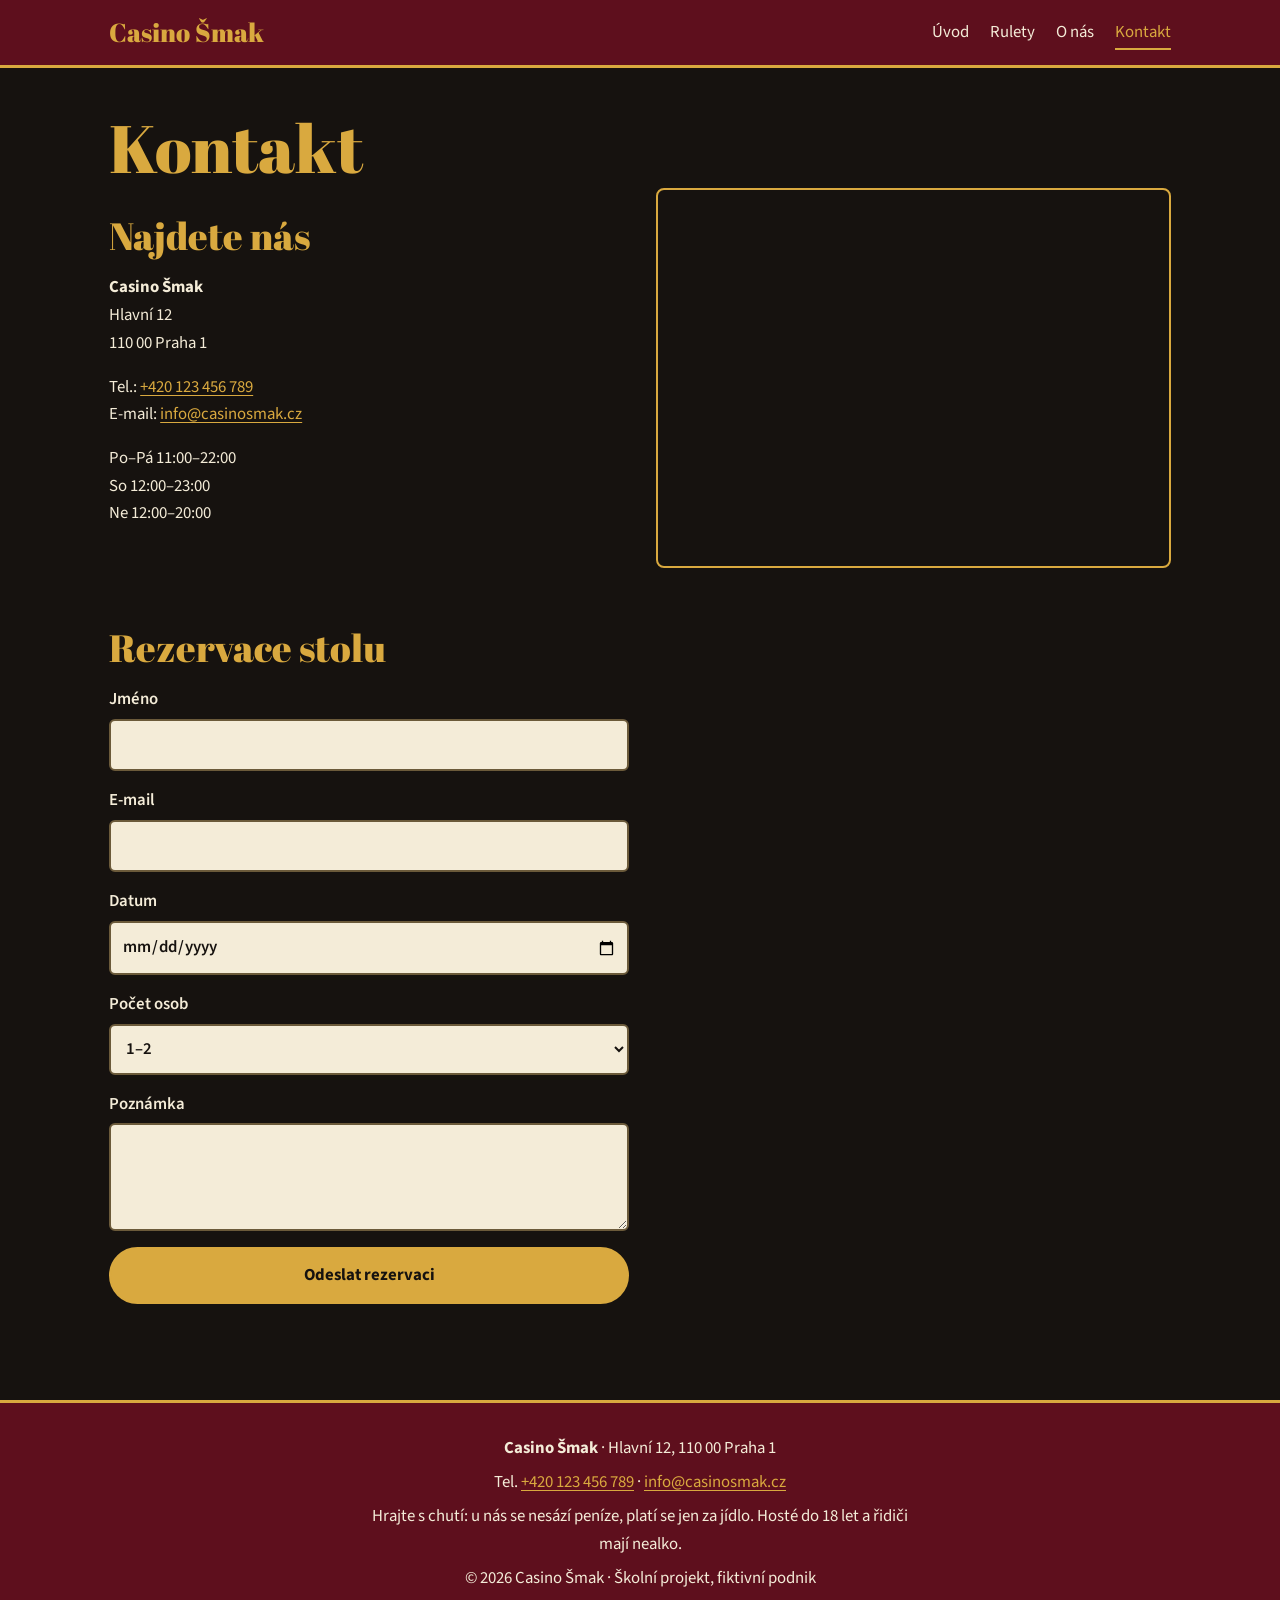
==== kontakt.html @ 5f8b4757 "Add files via upload" ====
<!DOCTYPE html>
<html lang="cs">
<head>
  <meta charset="UTF-8">
  <meta name="viewport" content="width=device-width, initial-scale=1">
  <title>Kontakt | Casino Šmak</title>
  <meta name="description" content="Kontakt, mapa a rezervace stolu v Casino Šmak.">
  <link rel="icon" href="favicon.svg" type="image/svg+xml">
  <link rel="preconnect" href="https://fonts.googleapis.com">
  <link rel="stylesheet" href="https://fonts.googleapis.com/css2?family=Abril+Fatface&family=Source+Sans+3:wght@400;600;700&display=swap">
  <link rel="stylesheet" href="style.css">
</head>
<body>
<header>
  <div class="header-in">
    <a class="logo" href="index.html">Casino Šmak</a>
    <nav aria-label="Hlavní navigace">
      <ul>
        <li><a href="index.html">Úvod</a></li>
        <li><a href="rulety.html">Rulety</a></li>
        <li><a href="o-nas.html">O nás</a></li>
        <li><a href="kontakt.html" class="aktivni">Kontakt</a></li>
      </ul>
    </nav>
  </div>
</header>
<main>
  <h1>Kontakt</h1>
  <section class="dva-sloupce">
    <div>
      <h2>Najdete nás</h2>
      <p><strong>Casino Šmak</strong><br>Hlavní 12<br>110 00 Praha 1</p>
      <p>Tel.: <a href="tel:+420123456789">+420 123 456 789</a><br>E-mail: <a href="mailto:info@casinosmak.cz">info@casinosmak.cz</a></p>
      <p>Po–Pá 11:00–22:00<br>So 12:00–23:00<br>Ne 12:00–20:00</p>
    </div>
    <!-- IFRAME: mapa. Odkaz vygenerujete na openstreetmap.org → Sdílet → Vložit HTML -->
    <iframe title="Mapa s polohou restaurace" loading="lazy"
      src="https://www.openstreetmap.org/export/embed.html?bbox=14.4150%2C50.0840%2C14.4290%2C50.0900&amp;layer=mapnik&amp;marker=50.0870%2C14.4220"></iframe>
  </section>
  <section id="rezervace">
    <h2>Rezervace stolu</h2>
        <form action="mailto:info@casinosmak.cz" method="post" enctype="text/plain">
      <label>Jméno<input type="text" name="jmeno" required></label>
      <label>E-mail<input type="email" name="email" required></label>
      <label>Datum<input type="date" name="datum" required></label>
      <label>Počet osob
        <select name="osoby"><option>1–2</option><option>3–4</option><option>5–8</option><option>9 a více</option></select>
      </label>
      <label>Poznámka<textarea name="poznamka" rows="3"></textarea></label>
      <button class="tlacitko" type="submit">Odeslat rezervaci</button>
    </form>
  </section>
</main>
<footer>
  <p><strong>Casino Šmak</strong> · Hlavní 12, 110 00 Praha 1</p>
  <p>Tel. <a href="tel:+420123456789">+420 123 456 789</a> · <a href="mailto:info@casinosmak.cz">info@casinosmak.cz</a></p>
  <p>Hrajte s chutí: u nás se nesází peníze, platí se jen za jídlo. Hosté do 18 let a řidiči mají nealko.</p>
  <p>&copy; 2026 Casino Šmak · Školní projekt, fiktivní podnik</p>
</footer>
</body>
</html>
---- style.css ----
/* ===== ZMĚNA BAREV A PÍSMA: stačí upravit tyto hodnoty ===== */
:root{
  --filc:#0d4a36;        /* zelené sukno */
  --bordo:#5e0f1d;       /* casino červená */
  --zlato:#d9a93f;       /* akcent */
  --slonovina:#f4ecd8;   /* světlý text */
  --noc:#16120f;         /* pozadí */
  --font-nadpis:"Abril Fatface",Georgia,serif;
  --font-text:"Source Sans 3",Arial,sans-serif;
  --max:1100px;
}
*{box-sizing:border-box;margin:0;padding:0}
html{scroll-behavior:smooth}
body{font-family:var(--font-text);color:var(--slonovina);background:var(--noc);line-height:1.65;font-size:1.05rem}
img{max-width:100%;display:block;background:#2a231e}
h1,h2,h3{font-family:var(--font-nadpis);font-weight:400;line-height:1.2;color:var(--zlato)}
h1{font-size:clamp(2.4rem,7vw,4.2rem)}
h2{font-size:clamp(1.7rem,4vw,2.4rem);margin-bottom:1rem}
h3{font-size:1.3rem;margin-bottom:.4rem}
p{margin-bottom:1rem;max-width:68ch}
a{color:var(--zlato);text-underline-offset:3px;transition:color .2s}
a:hover{color:#fff}
:focus-visible{outline:3px solid var(--zlato);outline-offset:3px}

/* ===== HLAVIČKA A NAVIGACE ===== */
header{background:var(--bordo);border-bottom:3px solid var(--zlato);position:sticky;top:0;z-index:10}
.header-in{max-width:var(--max);margin:0 auto;padding:.7rem 1.2rem;display:flex;flex-wrap:wrap;align-items:center;justify-content:space-between;gap:.5rem}
.logo{font-family:var(--font-nadpis);font-size:1.6rem;color:var(--zlato);text-decoration:none}
.logo:hover{color:#fff}
nav ul{list-style:none;display:flex;flex-wrap:wrap;gap:.3rem 1.3rem}
nav a{color:var(--slonovina);text-decoration:none;padding:.3rem 0;border-bottom:2px solid transparent;transition:border-color .2s,color .2s}
nav a:hover,nav a.aktivni{color:var(--zlato);border-bottom-color:var(--zlato)}

/* ===== OBSAH ===== */
main{max-width:var(--max);margin:0 auto;padding:2.5rem 1.2rem}
section{margin-bottom:3.5rem}
.hero{background:linear-gradient(rgba(13,74,54,.72),rgba(22,18,15,.9)),url("img/hero.svg") center/cover,radial-gradient(circle at 50% 30%,var(--filc),var(--noc));padding:6.5rem 1.2rem;text-align:center;border-bottom:3px solid var(--zlato)}
.hero h1{margin-bottom:1rem}
.hero p{margin:0 auto 1.8rem;font-size:1.25rem}
.tlacitko{display:inline-block;background:var(--zlato);color:var(--noc);padding:.8rem 1.9rem;border-radius:999px;text-decoration:none;font-weight:700;border:2px solid var(--zlato);cursor:pointer;font:inherit;font-weight:700;transition:background .2s,color .2s,box-shadow .2s}
.tlacitko:hover{background:var(--noc);color:var(--zlato);box-shadow:0 0 16px rgba(217,169,63,.6)}
.mrizka{display:grid;grid-template-columns:repeat(auto-fit,minmax(250px,1fr));gap:1.5rem}
.karta{background:#221b16;border:1px solid var(--zlato);border-radius:8px;overflow:hidden;transition:transform .25s,box-shadow .25s}
.karta:hover{transform:translateY(-4px);box-shadow:0 0 20px rgba(217,169,63,.35)}
.karta img{width:100%;aspect-ratio:4/3;object-fit:cover}
.karta div{padding:1.1rem}
.karta .cena{color:var(--zlato);font-weight:700;font-size:1.2rem}
.dva-sloupce{display:grid;grid-template-columns:1fr 1fr;gap:2rem;align-items:center}
.dva-sloupce img{width:100%;border-radius:8px;border:2px solid var(--zlato);transition:transform .3s}
.dva-sloupce img:hover{transform:scale(1.02)}
ol.kroky{list-style:none;counter-reset:k;display:grid;grid-template-columns:repeat(auto-fit,minmax(220px,1fr));gap:1rem}
ol.kroky li{counter-increment:k;background:var(--filc);padding:1.1rem 1.1rem 1.1rem 3.4rem;border-radius:8px;position:relative}
ol.kroky li::before{content:counter(k);position:absolute;left:.9rem;top:.9rem;width:1.8rem;height:1.8rem;border-radius:50%;background:var(--zlato);color:var(--noc);font-weight:700;display:grid;place-items:center}

/* ===== RULETY ===== */
.zalozky{display:flex;flex-wrap:wrap;gap:.8rem;margin:1.2rem 0}
.zalozky button{font:inherit;font-weight:700;padding:.6rem 1.4rem;border-radius:999px;border:2px solid var(--zlato);background:transparent;color:var(--zlato);cursor:pointer;transition:background .2s,color .2s}
.zalozky button:hover{background:rgba(217,169,63,.2)}
.zalozky button[aria-pressed="true"]{background:var(--zlato);color:var(--noc)}
.stul{background:radial-gradient(circle at 50% 0,var(--filc),#08281d);border:3px solid var(--zlato);border-radius:16px;padding:1.5rem 1rem}
#kola{display:grid;grid-template-columns:repeat(auto-fit,minmax(250px,1fr));gap:1.2rem;justify-items:center}
.kolo{position:relative;text-align:center;width:100%;max-width:320px}
.kolo figcaption{font-family:var(--font-nadpis);color:var(--zlato);font-size:1.2rem;margin-bottom:.4rem}
.kolo canvas{width:100%;height:auto;aspect-ratio:1;border-radius:50%;box-shadow:0 0 0 6px #3a2a14,0 0 24px rgba(0,0,0,.6)}
.ukazatel{position:absolute;left:50%;top:2.1rem;transform:translateX(-50%);width:0;height:0;border:12px solid transparent;border-top:24px solid #fff;z-index:2;filter:drop-shadow(0 2px 2px #000)}
.ovladani{text-align:center;margin-top:1.5rem}
.ovladani .tlacitko:disabled{opacity:.5;cursor:wait}
.vysledek{margin-top:1.5rem;background:#221b16;border:2px dashed var(--zlato);border-radius:12px;padding:1.2rem;text-align:center}
.vysledek p{margin:.3rem auto}
.vysledek .jidlo{font-family:var(--font-nadpis);font-size:1.5rem;color:var(--zlato)}

/* ===== KONTAKT A IFRAME ===== */
iframe{width:100%;height:380px;border:2px solid var(--zlato);border-radius:8px}
form{display:grid;gap:1rem;max-width:520px}
label{font-weight:600;display:grid;gap:.3rem}
input,select,textarea{font:inherit;padding:.65rem;border:2px solid #6b5a3a;border-radius:6px;background:var(--slonovina);color:var(--noc)}
input:hover,select:hover,textarea:hover{border-color:var(--zlato)}

/* ===== PATIČKA ===== */
footer{background:var(--bordo);border-top:3px solid var(--zlato);padding:2rem 1.2rem;text-align:center}
footer p{margin:0 auto .4rem}

/* ===== MOBIL ===== */
@media (max-width:700px){
  .dva-sloupce{grid-template-columns:1fr}
  .header-in{justify-content:center}
  .hero{padding:4rem 1rem}
}
@media (prefers-reduced-motion:reduce){*{transition:none!important;scroll-behavior:auto}}
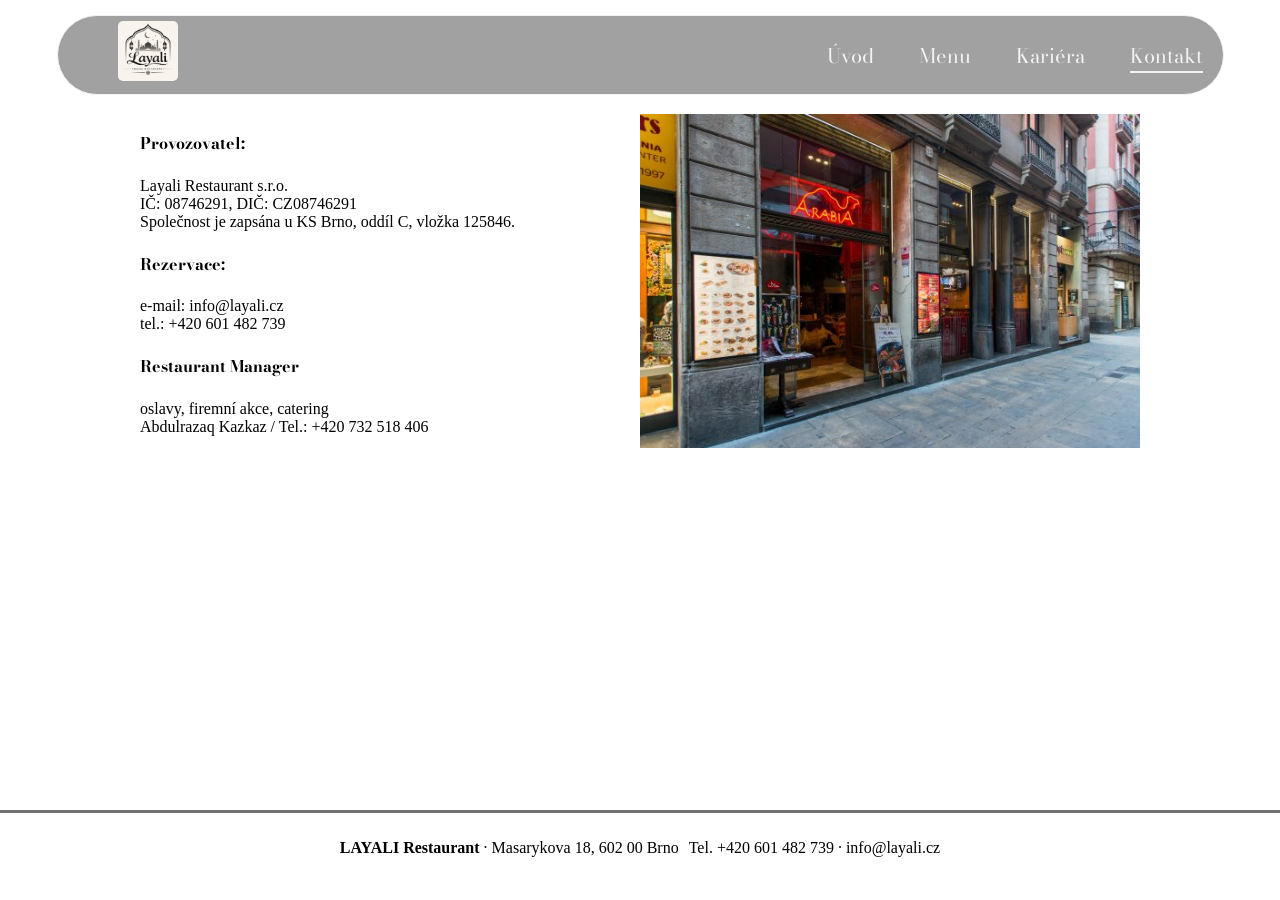
==== commit 77a24782: "Rename kontakt 1.html to kontakt.html to fix navigation links" ====
--- a/kontakt.html
+++ b/kontakt.html
@@ -1,61 +1,52 @@
 <!DOCTYPE html>
 <html lang="cs">
 <head>
-  <meta charset="UTF-8">
-  <meta name="viewport" content="width=device-width, initial-scale=1">
-  <title>Kontakt | Casino Šmak</title>
-  <meta name="description" content="Kontakt, mapa a rezervace stolu v Casino Šmak.">
-  <link rel="icon" href="favicon.svg" type="image/svg+xml">
-  <link rel="preconnect" href="https://fonts.googleapis.com">
-  <link rel="stylesheet" href="https://fonts.googleapis.com/css2?family=Abril+Fatface&family=Source+Sans+3:wght@400;600;700&display=swap">
-  <link rel="stylesheet" href="style.css">
+    <meta charset="UTF-8">
+    <meta name="viewport" content="width=device-width, initial-scale=1.0">
+    <link href="https://fonts.googleapis.com/css2?family=Bodoni+Moda:opsz,wght@6..96,400&display=swap" rel="stylesheet">
+    <title>Úvod / Layali</title>
+    <link rel="stylesheet" href="layali.css">
+    <link rel="icon" href="logo.png">
 </head>
-<body>
-<header>
-  <div class="header-in">
-    <a class="logo" href="index.html">Casino Šmak</a>
-    <nav aria-label="Hlavní navigace">
-      <ul>
-        <li><a href="index.html">Úvod</a></li>
-        <li><a href="rulety.html">Rulety</a></li>
-        <li><a href="o-nas.html">O nás</a></li>
-        <li><a href="kontakt.html" class="aktivni">Kontakt</a></li>
-      </ul>
-    </nav>
-  </div>
-</header>
-<main>
-  <h1>Kontakt</h1>
-  <section class="dva-sloupce">
-    <div>
-      <h2>Najdete nás</h2>
-      <p><strong>Casino Šmak</strong><br>Hlavní 12<br>110 00 Praha 1</p>
-      <p>Tel.: <a href="tel:+420123456789">+420 123 456 789</a><br>E-mail: <a href="mailto:info@casinosmak.cz">info@casinosmak.cz</a></p>
-      <p>Po–Pá 11:00–22:00<br>So 12:00–23:00<br>Ne 12:00–20:00</p>
+<body>  
+    <div id="nav">
+        <a href="index.html" class="logo"><img src="logo.png" width="60px" ></a>
+        <div class="nav2">
+            <a  href="index.html"> Úvod </a>
+            <a href="menu.html"> Menu </a>
+            <a href="kariera.html"> Kariéra </a>
+            <a href="kontakt.html" class="oznaceni"> Kontakt </a>
+        </div>
     </div>
-    <!-- IFRAME: mapa. Odkaz vygenerujete na openstreetmap.org → Sdílet → Vložit HTML -->
-    <iframe title="Mapa s polohou restaurace" loading="lazy"
-      src="https://www.openstreetmap.org/export/embed.html?bbox=14.4150%2C50.0840%2C14.4290%2C50.0900&amp;layer=mapnik&amp;marker=50.0870%2C14.4220"></iframe>
-  </section>
-  <section id="rezervace">
-    <h2>Rezervace stolu</h2>
-        <form action="mailto:info@casinosmak.cz" method="post" enctype="text/plain">
-      <label>Jméno<input type="text" name="jmeno" required></label>
-      <label>E-mail<input type="email" name="email" required></label>
-      <label>Datum<input type="date" name="datum" required></label>
-      <label>Počet osob
-        <select name="osoby"><option>1–2</option><option>3–4</option><option>5–8</option><option>9 a více</option></select>
-      </label>
-      <label>Poznámka<textarea name="poznamka" rows="3"></textarea></label>
-      <button class="tlacitko" type="submit">Odeslat rezervaci</button>
-    </form>
-  </section>
-</main>
-<footer>
-  <p><strong>Casino Šmak</strong> · Hlavní 12, 110 00 Praha 1</p>
-  <p>Tel. <a href="tel:+420123456789">+420 123 456 789</a> · <a href="mailto:info@casinosmak.cz">info@casinosmak.cz</a></p>
-  <p>Hrajte s chutí: u nás se nesází peníze, platí se jen za jídlo. Hosté do 18 let a řidiči mají nealko.</p>
-  <p>&copy; 2026 Casino Šmak · Školní projekt, fiktivní podnik</p>
-</footer>
-</body>
-</html>
+    <div class="info">
+        <div class="info2">
+            <h4> Provozovatel:</h4>
+            <p>
+                Layali Restaurant s.r.o.<br>
+                IČ: 08746291, DIČ: CZ08746291<br>
+                Společnost je zapsána u KS Brno, oddíl C, vložka 125846.<br>
+            </p>
+            <h4> Rezervace: </h4>
+            <p>
+                e-mail: info@layali.cz<br>
+                tel.: +420 601 482 739<br>
+            </p>
+            <h4> Restaurant Manager </h4>
+            <p>
+                oslavy, firemní akce, catering<br>
+                Abdulrazaq Kazkaz / Tel.: +420 732 518 406
+            </p>    
+        </div>
+        <img src="outside.png" width="500">
+    </div>
+    <br>
+    <div class="mapa">
+        <iframe src="https://www.google.com/maps/embed?pb=!1m18!1m12!1m3!1d34858.67332096648!2d19.848767792775806!3d47.04709562926912!2m3!1f0!2f0!3f0!3m2!1i1024!2i768!4f13.1!3m3!1m2!1s0x47416310cf9d3519%3A0x66b62b7e263c1905!2zTGFudGFpIEJpcnRvayAtIEVza8O8dsWRIMOpcyBSZW5kZXp2w6lueWhlbHlzesOtbg!5e0!3m2!1sen!2scz!4v1793916539679!5m2!1sen!2scz" width="900" height="250" style="border:0;" allowfullscreen="" loading="lazy" referrerpolicy="strict-origin-when-cross-origin"></iframe>
+    </div>
+    <br>
+    <footer>
+        <p><strong>LAYALI Restaurant</strong> · Masarykova 18, 602 00 Brno</p>
+        <p>Tel. <a href="tel:+420601482739">+420 601 482 739</a> ·
+        <a href="mailto:info@layali.cz">info@layali.cz</a></p>
+    </footer>
+</body>
--- a/layali.css
+++ b/layali.css
@@ -0,0 +1,224 @@
+
+body{
+    font-family: 'Bodoni Moda', serif;
+    margin: 0;
+}
+
+a {
+    text-decoration: none;
+}
+#pozadi{
+    position: absolute;
+    inset: 0;
+    z-index: -1;       
+}
+#pozadi img{
+    position: absolute;
+    inset: 0;
+    width: 100%;
+    height: 100%;
+    object-fit: cover;
+    filter: brightness(48%);   
+}
+
+.logo img{
+    border-radius: 5px;
+    text-decoration: none;
+    margin-bottom: 0;
+}
+
+#nav a{
+    text-decoration: none;
+    color: #F5F3F1;   
+    font-size: 20px;
+    margin-left:40px;
+}
+
+#nav{
+    background-color: rgba(114, 114, 114, 0.664);
+    padding:5px;
+    padding-left: 20px;
+    padding-right: 20px;
+    border-radius: 50px;
+    max-width: 1125px;
+    margin: 15px auto;
+    display: flex;
+    justify-content: space-between;
+    align-items: center;
+    border:#F5F3F1 solid 0.1px;
+}
+
+.oznaceni{
+    border-bottom: 2px solid #F5F3F1;
+}
+
+#nav a:hover{
+    color:black;
+}
+
+.deko{
+    color: #F5F3F1; 
+    background-color:  rgba(114, 114, 114, 0.664);
+    border:#F5F3F1 solid 0.1px;
+    padding: 0.1px;
+    border-radius: 50px;
+    max-width: 200px;
+    font-size: 12px;
+    text-align: center;
+    
+
+}
+
+.hlv{
+    max-width: 1100px;
+    margin:auto;
+}
+
+#slogan h1{
+    color:#F5F3F1;
+    font-size: 70px;
+    margin-bottom: 5px;
+    margin-top: 1px;
+    max-width: 650px;
+
+}
+.slogan2 h2{  
+    margin-top:0;
+    font-size: 15px;
+    color:#acacac;
+    max-width: 400px;
+    
+}
+
+.tlk1{
+    display: flex;
+    gap:10px;
+    font-size: 20px;  
+    align-items: center;
+    margin: auto;
+    max-width: 1100px;
+}
+
+.tlk2 p{
+    background-color: #F5F3F1;
+    padding:19px;
+    border-radius: 50px;
+    color:black;
+}
+
+.tlk3 p{
+    background-color: rgba(114, 114, 114, 0.765);
+    color:#F5F3F1;
+    padding:19px;
+    border-radius: 50px;
+}
+
+
+.hlv2{
+    max-width: 1000px;
+    margin:auto;
+    display: flex;
+    align-items: center;
+    justify-content: space-between;
+}
+
+.hlv2 h3{
+    font-size: 55px;
+    max-width: 10000px;
+}
+
+.hlv2 p{
+    text-align: justify;
+    font-size: 18px;
+    max-width: 400px;
+}
+
+h2{
+    font-size: 30px;
+    font-weight: lighter;
+    display: flex;
+    justify-content: center;
+}
+
+.menu {
+    max-width: 1000px;
+    margin:auto;
+    display: flex;
+    align-items: center;
+    justify-content: space-between;
+    font-family: 'Times New Roman', Times, serif;
+}
+
+.menu h4{
+    font-weight: lighter;
+    font-size: 20px;
+}
+
+.menu p{
+    font-size: 15px;
+
+}
+
+.cena p{
+    font-size: 21px;
+    font-family: 'Bodoni Moda', serif;
+}
+
+.info{
+    max-width: 1000px;
+    margin:auto;
+    display: flex;
+    align-items: center;
+    justify-content: space-between;
+}
+.info2 p{
+     font-family: 'Times New Roman', Times, serif;
+}
+
+iframe{
+    justify-content: center;
+    display: flex;
+    border:100px solid black;
+}
+.mapa{
+    display: flex;
+    justify-content: center;
+    align-items: center;
+    margin: 30px;
+}
+
+.nad-cesta h1{
+    display: flex;
+    justify-content: center;
+    margin:70px;
+    
+}
+
+.cesta p{
+    text-align: justify;
+    max-width: 400px;
+    font-family: 'Times New Roman', Times, serif;
+    font-size: 18px;
+}
+
+.cesta {
+    display: flex;
+    justify-content: space-between;
+    margin: auto;
+    max-width: 1000px;
+    align-items: center;
+}
+
+footer{
+    font-family: 'Times New Roman', Times, serif;
+    margin: auto;
+    display: flex;
+    justify-content: center;
+    gap:10px;
+    border-top:3px solid  rgb(114, 114, 114);
+    padding: 10px;
+}
+footer a{
+    color:black;
+    text-decoration: none;
+}
